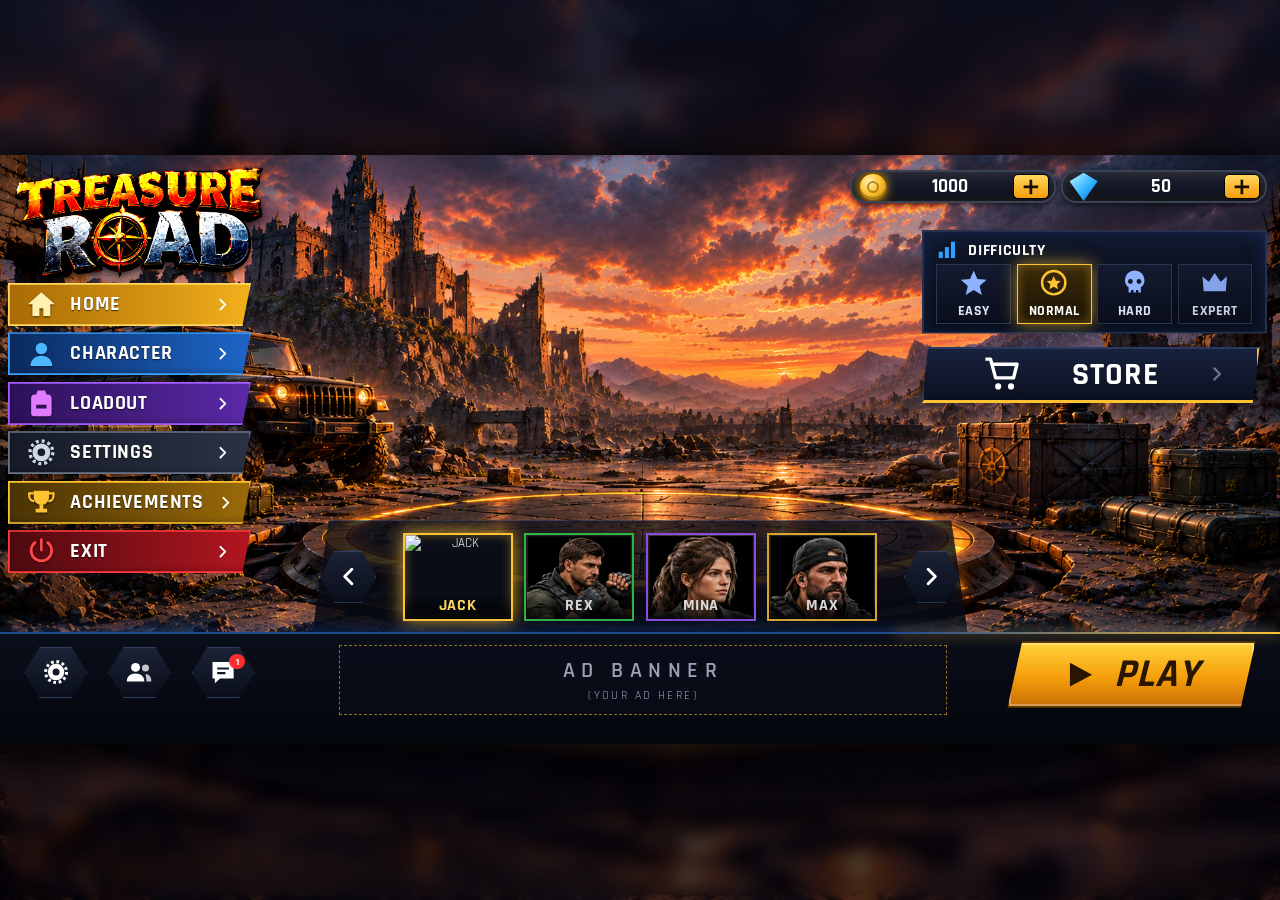
==== home.html @ ac4079d6 "first commit" ====
<!DOCTYPE html>
<html lang="en">
<head>
<meta charset="utf-8">
<meta name="viewport" content="width=device-width,initial-scale=1,maximum-scale=1,user-scalable=no,viewport-fit=cover">
<title>Treasure Road</title>
<link rel="stylesheet" href="https://fonts.googleapis.com/css2?family=Lalezar&family=Tajawal:wght@400;500;700;800&family=Rajdhani:wght@600;700&display=swap">
<link rel="stylesheet" href="home.css">
</head>
<body>
<svg width="0" height="0" style="position:absolute" aria-hidden="true">
  <defs>
    <symbol id="i-home" viewBox="0 0 24 24"><path d="M12 2.5 1.5 12H5v9h5.5v-6h3v6H19v-9h3.5z"/></symbol>
    <symbol id="i-person" viewBox="0 0 24 24"><circle cx="12" cy="7.5" r="4.5"/><path d="M3.5 21c0-5 3.8-8 8.5-8s8.5 3 8.5 8z"/></symbol>
    <symbol id="i-pack" viewBox="0 0 24 24"><path d="M9 2h6l1 3h1a3 3 0 0 1 3 3v12a2 2 0 0 1-2 2H6a2 2 0 0 1-2-2V8a3 3 0 0 1 3-3h1zM8 13h8v3H8z" fill-rule="evenodd"/></symbol>
    <symbol id="i-gear" viewBox="0 0 24 24"><circle cx="12" cy="12" r="8.9" fill="none" stroke="currentColor" stroke-width="2.6" stroke-dasharray="2.33 2.33"/><path fill-rule="evenodd" d="M12 5a7 7 0 1 0 0 14 7 7 0 0 0 0-14zm0 4a3 3 0 1 1 0 6 3 3 0 0 1 0-6z"/></symbol>
    <symbol id="i-trophy" viewBox="0 0 24 24"><path d="M6 3h12v5a6 6 0 0 1-12 0zM10.5 14h3v3h3v3h-9v-3h3z"/><path d="M6 5H2.5v2a4 4 0 0 0 4 4M18 5h3.5v2a4 4 0 0 1-4 4" fill="none" stroke="currentColor" stroke-width="1.8"/></symbol>
    <symbol id="i-power" viewBox="0 0 24 24"><path d="M11 2h2v10h-2z"/><path d="M7 5.2a8 8 0 1 0 10 0" fill="none" stroke="currentColor" stroke-width="2.2" stroke-linecap="round"/></symbol>
    <symbol id="i-cart" viewBox="0 0 24 24"><path d="M2 3h3l3 11h10.5l2-8H6.5" fill="none" stroke="currentColor" stroke-width="2" stroke-linejoin="round"/><circle cx="9.5" cy="19" r="1.8"/><circle cx="17" cy="19" r="1.8"/></symbol>
    <symbol id="i-star" viewBox="0 0 24 24"><path d="m12 2 3 6.9 7.5.7-5.7 5 1.8 7.4L12 18l-6.6 4 1.8-7.4-5.7-5 7.5-.7z"/></symbol>
    <symbol id="i-medal" viewBox="0 0 24 24"><circle cx="12" cy="12" r="9.5" fill="none" stroke="currentColor" stroke-width="2"/><path d="m12 6.5 1.7 3.8 4.1.4-3.1 2.7.9 4-3.6-2.1-3.6 2.1.9-4-3.1-2.7 4.1-.4z"/></symbol>
    <symbol id="i-skull" viewBox="0 0 24 24"><path fill-rule="evenodd" d="M12 2a8 8 0 0 0-8 8c0 3 1.5 4.7 3 5.7V20h2v-2h2v2h2v-2h2v2h2v-4.3c1.5-1 3-2.7 3-5.7a8 8 0 0 0-8-8zM8.5 9a2 2 0 1 0 0 4 2 2 0 0 0 0-4zm7 0a2 2 0 1 0 0 4 2 2 0 0 0 0-4z"/></symbol>
    <symbol id="i-crown" viewBox="0 0 24 24"><path d="m3 19-1-12 5.2 4.2L12 4l4.8 7.2L22 7l-1 12z"/></symbol>
    <symbol id="i-mail" viewBox="0 0 24 24"><rect x="2.5" y="5" width="19" height="14" rx="1.5" fill="none" stroke="currentColor" stroke-width="2"/><path d="m3 6.5 9 6.5 9-6.5" fill="none" stroke="currentColor" stroke-width="2"/></symbol>
    <symbol id="i-users" viewBox="0 0 24 24"><circle cx="9" cy="8" r="3.8"/><path d="M1.5 20c0-4.4 3.2-6.8 7.5-6.8s7.5 2.4 7.5 6.8z"/><circle cx="17.5" cy="8.5" r="3" opacity=".75"/><path d="M17.5 13.6c3 .2 5 2.2 5 6.4h-4.2c0-2.6-.6-4.6-.8-6.4z" opacity=".75"/></symbol>
    <symbol id="i-chat" viewBox="0 0 24 24"><path fill-rule="evenodd" d="M3 3.5h18v14H9.5L5 21.5v-4H3zM7 8v1.8h10V8zm0 4v1.8h7V12z"/></symbol>
    <symbol id="i-bars" viewBox="0 0 24 24"><rect x="3" y="14" width="4.5" height="7"/><rect x="9.8" y="9" width="4.5" height="12"/><rect x="16.5" y="3" width="4.5" height="18"/></symbol>
    <symbol id="i-plus" viewBox="0 0 24 24"><path d="M10.5 4h3v6.5H20v3h-6.5V20h-3v-6.5H4v-3h6.5z"/></symbol>
    <symbol id="i-play" viewBox="0 0 24 24"><path d="M5 3.5 21 12 5 20.5z"/></symbol>
    <symbol id="i-chev" viewBox="0 0 24 24"><path d="m8.5 4.5 7.5 7.5-7.5 7.5" fill="none" stroke="currentColor" stroke-width="3" stroke-linecap="round" stroke-linejoin="round"/></symbol>
  </defs>
</svg>

<div id="home">
  <div id="stage">
    <div class="bgimg"></div>
    <div class="vig"></div>

    <!-- الشعار -->
    <img class="logo" src="images/logo.png" alt="Treasure Road" draggable="false">

    <!-- القائمة اليسرى -->
    <nav class="menu" id="menu">
      <button class="mi gold on" type="button" data-act="home"><svg class="i"><use href="#i-home"/></svg><span>HOME</span><svg class="ch"><use href="#i-chev"/></svg></button>
      <button class="mi blue" type="button" data-act="character"><svg class="i"><use href="#i-person"/></svg><span>CHARACTER</span><svg class="ch"><use href="#i-chev"/></svg></button>
      <button class="mi purple" type="button" data-act="loadout"><svg class="i"><use href="#i-pack"/></svg><span>LOADOUT</span><svg class="ch"><use href="#i-chev"/></svg></button>
      <button class="mi gray" type="button" data-act="settings"><svg class="i"><use href="#i-gear"/></svg><span>SETTINGS</span><svg class="ch"><use href="#i-chev"/></svg></button>
      <button class="mi gold2" type="button" data-act="achievements"><svg class="i"><use href="#i-trophy"/></svg><span>ACHIEVEMENTS</span><svg class="ch"><use href="#i-chev"/></svg></button>
      <button class="mi red" type="button" data-act="exit"><svg class="i"><use href="#i-power"/></svg><span>EXIT</span><svg class="ch"><use href="#i-chev"/></svg></button>
    </nav>

    <!-- العملات + الأيقونات العلوية -->
    <div class="pill coins" id="coinPill"><i class="coin"></i><b id="coinN">1000</b><button class="addb" id="coinBtn" type="button" aria-label="Store"><svg><use href="#i-plus"/></svg></button></div>
    <div class="pill gems"><i class="gem"></i><b id="gemN">50</b><button class="addb" id="gemBtn" type="button" aria-label="Gems"><svg><use href="#i-plus"/></svg></button></div>
    <!-- البطل -->
    <section class="hero" id="heroBox"><img id="hImg" class="himg" alt="" draggable="false"></section>

    <!-- الصعوبة + اللعب + المتجر -->
    <section class="diff">
      <div class="dh"><svg><use href="#i-bars"/></svg><span>DIFFICULTY</span></div>
      <div class="diffs" id="diffs">
        <button class="chip" type="button" data-d="0"><svg><use href="#i-star"/></svg><span>EASY</span></button>
        <button class="chip on" type="button" data-d="1"><svg><use href="#i-medal"/></svg><span>NORMAL</span></button>
        <button class="chip" type="button" data-d="2"><svg><use href="#i-skull"/></svg><span>HARD</span></button>
        <button class="chip locked" type="button" data-d="3"><svg><use href="#i-crown"/></svg><span>EXPERT</span></button>
      </div>
    </section>

    <button class="shop" id="shopBtn" type="button"><svg><use href="#i-cart"/></svg><span>STORE</span><svg class="ch"><use href="#i-chev"/></svg></button>

    <!-- اختيار الشخصية -->
    <div class="rosterwrap">
      <button class="arr" id="prevH" type="button" aria-label="Previous"><svg style="transform:scaleX(-1)"><use href="#i-chev"/></svg></button>
      <footer class="roster" id="cards">
        <button class="card sel" type="button" data-side="0"><img src="images/face-player1h.png" alt="JACK"><div class="nm">JACK</div></button>
        <button class="card" type="button" data-side="1"><img src="images/face-player2h.png" alt="REX"><div class="nm">REX</div></button>
        <button class="card" type="button" data-side="2"><img src="images/face-player3h.png" alt="MINA"><div class="nm">MINA</div></button>
        <button class="card" type="button" data-side="3"><img src="images/face-player4h.png" alt="MAX"><div class="nm">MAX</div></button>
      </footer>
      <button class="arr" id="nextH" type="button" aria-label="Next"><svg><use href="#i-chev"/></svg></button>
    </div>

    <!-- الشريط السفلي -->
    <div class="bottombar"></div>
    <div class="hexes">
      <button class="hex" type="button" data-act="settings"><svg><use href="#i-gear"/></svg></button>
      <button class="hex" type="button" data-act="friends"><svg><use href="#i-users"/></svg></button>
      <button class="hex" type="button" data-act="chat"><svg><use href="#i-chat"/></svg><em>1</em></button>
    </div>
    <div class="ad" id="adBanner"><b>AD BANNER</b><small>(YOUR AD HERE)</small></div>
    <button class="play2" id="startBtn2" type="button"><svg><use href="#i-play"/></svg><span>PLAY</span></button>
  </div>
</div>

<!-- نافذة العتاد -->
<div id="loadoutModal" class="modal" hidden>
  <div class="sheet small">
    <div class="sh-head"><h2>LOADOUT</h2><button class="x" id="loClose" type="button">&times;</button></div>
    <div class="loadout" id="loadout"></div>
  </div>
</div>

<div id="store" hidden>
  <div class="sheet">
    <div class="sh-head">
      <h2>STORE</h2>
      <div class="sh-coins"><i class="coin"></i><b id="stCoins">1000</b></div>
      <button class="x" id="stClose" type="button">&times;</button>
    </div>
    <div class="items" id="items"></div>
    <div class="sh-foot">Earn coins in battle: +8 per kill, +250 for winning. Selling refunds the full price.</div>
  </div>
</div>
<div class="toast" id="toast"></div>
<script src="Home.js"></script>
</body>
</html>
---- home.css ----
:root{--ink:#0c0716;--gold:#ffc233;--teal:#33d6c0;--coral:#ff6f4e;--paper:#f7ecd6;--muted:#b8a8cc;--c:#33d6c0;--fd:'Lalezar',system-ui,sans-serif;--fb:'Tajawal',system-ui,sans-serif;--fu:'Rajdhani','Tajawal',system-ui,sans-serif}
*{box-sizing:border-box}
html,body{height:100%;margin:0;overflow:hidden;background:#05030c;color:#fff;font-family:var(--fu);-webkit-user-select:none;user-select:none;-webkit-tap-highlight-color:transparent}
button{font-family:inherit;cursor:pointer;border:0;padding:0;color:inherit;background:none}
svg{fill:currentColor}

/* ---------- المسرح بنسبة الصورة 1848x851 ---------- */
#home{position:fixed;inset:0;display:grid;place-items:center;background:#05030c url(images/background-home.png) center/cover;overflow:hidden}
#home::before{content:"";position:absolute;inset:0;background:rgba(3,2,10,.72);backdrop-filter:blur(8px)}
#stage{--w:min(100vw,calc(100dvh*2.1716));position:relative;width:var(--w);height:calc(var(--w)/2.1716);container-type:size;overflow:hidden;font-size:1.05cqw;box-shadow:0 0 40px #000}
#stage>*{position:absolute}
.bgimg{left:0;top:-9cqh;width:100%;height:109cqh;background:url(images/background-home.png) top center/100% auto no-repeat}
.vig{inset:0;background:radial-gradient(ellipse at 50% 45%,transparent 55%,rgba(0,0,0,.55))}
.logo{left:.8cqw;top:.4cqh;width:20.5cqw;filter:drop-shadow(0 .4cqh .6cqh rgba(0,0,0,.7))}

/* ---------- القائمة ---------- */
.menu{left:.6cqw;top:21.7cqh;width:19cqw;display:flex;flex-direction:column;gap:1.1cqh}
.mi{--b:#3aa0ff;--g1:#0b2d63;--g2:#1c63c4;position:relative;display:flex;align-items:center;gap:1.1cqw;height:7.3cqh;padding:0 1.6cqw 0 1.4cqw;background:linear-gradient(90deg,var(--g1),var(--g2));clip-path:polygon(0 0,100% 0,96.5% 100%,0 100%);color:#fff;font-weight:700;font-size:1.55cqw;letter-spacing:.03em;text-align:left;transition:filter .15s,transform .15s;box-shadow:inset 0 0 0 .14cqw var(--b),inset 0 -.5cqh 1cqh rgba(0,0,0,.25)}
.mi svg.i{width:2.4cqw;height:2.4cqw;flex:none;filter:drop-shadow(0 .2cqh .2cqh #0008)}
.mi span{flex:1;text-shadow:0 .2cqh .2cqh #000a}
.mi .ch{width:1.2cqw;height:1.2cqw;flex:none;color:#fff;stroke:#fff}
.mi:hover{filter:brightness(1.25);transform:translateX(.4cqw)}
.mi.gold{--b:#ffc233;--g1:#a86a05;--g2:#f2b01b;color:#fff}
.mi.gold.on{box-shadow:inset 0 0 0 .14cqw #ffd75e,0 0 1.5cqw rgba(255,194,51,.55)}
.mi.gold svg.i{color:#ffefb0}
.mi.blue{--b:#3aa0ff;--g1:#0b2a5e;--g2:#1d66c8}.mi.blue svg.i{color:#4cb6ff}
.mi.purple{--b:#a45bff;--g1:#2c1058;--g2:#5b2aa8}.mi.purple svg.i{color:#e07bff}
.mi.gray{--b:#6a7488;--g1:#161b27;--g2:#2a3244}.mi.gray svg.i{color:#cfd6e4}
.mi.gold2{--b:#ffc233;--g1:#4a3305;--g2:#9a6a08}.mi.gold2 svg.i{color:#ffc233}
.mi.red{--b:#ff3b3b;--g1:#4d0a10;--g2:#b3161f}.mi.red svg.i{color:#ff4a4a}

/* ---------- الشريط العلوي الأيمن ---------- */
.pill{top:2.6cqh;height:5.6cqh;display:flex;align-items:center;gap:.4cqw;padding:0 .4cqw 0 .5cqw;overflow:hidden;background:linear-gradient(#1d2235,#0b0e18);border:.16cqw solid #3a4256;border-radius:1.2cqw;box-shadow:inset 0 0 1cqw rgba(255,194,51,.12),0 .4cqh .8cqh #0008}
.coins{left:66.4cqw;width:16.1cqw}.gems{left:82.9cqw;width:16.1cqw}   /* تملآن مكان الأيقونات المحذوفة حتى حافة لوحة الصعوبة */
.pill b{flex:1;min-width:0;text-align:center;font-size:1.5cqw;font-weight:700;color:#fff}
.pill .coin{width:2.3cqw;height:2.3cqw;flex:none}
.gem{flex:none;width:2.2cqw;height:2.2cqw;background:linear-gradient(135deg,#bff6ff,#2fb4ff 55%,#0d5fd0);clip-path:polygon(50% 0,100% 30%,50% 100%,0 30%);filter:drop-shadow(0 0 .5cqw #38b6ff)}
.addb{flex:none;width:2.8cqw;height:4.2cqh;display:grid;place-items:center;background:linear-gradient(#ffd75e,#f59e0b);color:#1a0d00;border:.12cqw solid #000;border-radius:.4cqw}
.addb svg{width:1.7cqw;height:1.7cqw}
.addb:active{transform:scale(.94)}
.topicons{left:89.5cqw;top:2.6cqh;width:9.8cqw;height:5.6cqh;display:flex;gap:.7cqw;align-items:center;justify-content:space-between;padding:0 .8cqw;background:linear-gradient(#1d2235,#0b0e18);border:.16cqw solid #3a4256;border-radius:1.2cqw}
.ti{position:relative;width:2.4cqw;height:2.4cqw;color:#e8edf8}
.ti svg{width:100%;height:100%}
.ti em,.hex em{position:absolute;top:-.8cqh;right:-.6cqw;min-width:1.2cqw;height:1.2cqw;display:grid;place-items:center;background:#ff2d2d;border-radius:50%;font:700 .8cqw/1 var(--fu);color:#fff;font-style:normal}

/* ---------- البطل ---------- */
.hero{left:33cqw;width:36cqw;top:3cqh;height:58cqh;display:flex;align-items:flex-end;justify-content:center;pointer-events:none}
.himg{height:100%;max-width:100%;object-fit:contain;object-position:bottom;filter:drop-shadow(0 1.5cqh 1.2cqh rgba(0,0,0,.6))}
.himg.swap{animation:swap .45s both}
@keyframes swap{0%{opacity:0;transform:translateX(-4cqw) scale(.92);filter:brightness(3)}100%{opacity:1}}

/* ---------- الصعوبة ---------- */
.diff{left:72cqw;top:12.7cqh;width:27cqw;height:17.6cqh;background:linear-gradient(#10172a,#080b14);border:.16cqw solid #26304a;clip-path:polygon(0 0,100% 0,100% 100%,0 100%);padding:.8cqh 1cqw;box-shadow:inset 0 0 1.4cqw rgba(30,90,200,.25)}
.dh{display:flex;align-items:center;gap:.8cqw;height:4.6cqh;font-weight:700;font-size:1.25cqw;letter-spacing:.04em;color:#fff}
.dh svg{width:1.7cqw;height:1.7cqw;color:#2fa0ff}
.diffs{display:flex;gap:.45cqw;height:10.2cqh}
.chip{flex:1;display:flex;flex-direction:column;align-items:center;justify-content:center;gap:.8cqh;background:linear-gradient(#141b30,#0a0e1b);border:.14cqw solid #2a3550;color:#dbe3f5;font-weight:700;font-size:1.1cqw;letter-spacing:.03em;transition:.15s}
.chip svg{width:2.3cqw;height:2.3cqw;color:#8fb2ff}
.chip:hover{filter:brightness(1.3)}
.chip.on{border-color:#ffc233;background:linear-gradient(#3a2a08,#1b1304);box-shadow:0 0 1.2cqw rgba(255,194,51,.65),inset 0 0 .8cqw rgba(255,194,51,.35);color:#fff}
.chip.on svg{color:#ffc233}
.chip.locked{opacity:.9}

/* ---------- PLAY / STORE ---------- */
.play{left:70.9cqw;top:32.3cqh;width:27.6cqw;height:15.9cqh;display:flex;align-items:center;justify-content:center;gap:1.8cqw;background:linear-gradient(#ffd23a,#fbb116 55%,#e58a0a);color:#0b0600;border:.2cqw solid #5a3b00;clip-path:polygon(2.5% 0,100% 0,97.5% 100%,0 100%);box-shadow:inset 0 0 0 .2cqw rgba(255,255,255,.35),0 0 2.4cqw rgba(255,170,30,.6);overflow:hidden;animation:glow 1.9s ease-in-out infinite}
.play svg{width:4.6cqw;height:4.6cqw;color:#0b0600}
.play span{font-family:var(--fd);font-size:6.4cqw;line-height:1;font-style:italic;letter-spacing:.02em;transform:skewX(-8deg);padding-top:.5cqh}
.play::after{content:"";position:absolute;top:0;bottom:0;width:35%;left:-60%;background:linear-gradient(100deg,transparent,rgba(255,255,255,.55),transparent);animation:shine 3s infinite}
@keyframes shine{to{left:130%}}
@keyframes glow{50%{filter:brightness(1.12)}}
.play:active,.play2:active{transform:translate(.2cqw,.3cqh)}
.shop{left:72cqw;top:32.5cqh;width:26.4cqw;height:9.6cqh;display:flex;align-items:center;gap:2.6cqw;padding:0 2.4cqw 0 4.6cqw;background:linear-gradient(#18223d,#0b1020);border:.18cqw solid #2c3a62;border-right:.3cqw solid #ffc233;border-bottom:.3cqw solid #ffc233;clip-path:polygon(2% 0,100% 0,98% 100%,0 100%);color:#fff;transition:.15s}
.shop svg:first-child{width:3.2cqw;height:3.2cqw}
.shop span{flex:1;font-size:2.5cqw;font-weight:700;letter-spacing:.03em;text-align:center}
.shop .ch{width:1.4cqw;height:1.4cqw;stroke:#6b7690;color:#6b7690}
.shop:hover{filter:brightness(1.3)}

/* ---------- اختيار الشخصية ---------- */
.rosterwrap{left:24.4cqw;top:62cqh;width:51.2cqw;height:19cqh;display:flex;align-items:center;gap:.8cqw;padding:0 .4cqw;background:linear-gradient(rgba(10,14,26,.78),rgba(6,8,16,.9));clip-path:polygon(2.5% 0,97.5% 0,100% 100%,0 100%);border-top:.14cqw solid rgba(60,110,200,.55)}
.arr{flex:none;width:4.4cqw;height:8.8cqh;margin:0 .2cqw;display:grid;place-items:center;background:linear-gradient(#1a2236,#0a0e1a);border:.14cqw solid #2f3e60;clip-path:polygon(25% 0,75% 0,100% 50%,75% 100%,25% 100%,0 50%);color:#fff}
.arr svg{width:1.8cqw;height:1.8cqw}
.arr:hover{filter:brightness(1.4)}
.roster{flex:1;display:flex;justify-content:center;gap:.9cqw}
.card{--c:#3aa0ff;position:relative;width:8.6cqw;height:14.8cqh;overflow:hidden;background:#0a0d18;border:.2cqw solid var(--c);color:#fff;transition:transform .15s,box-shadow .15s,filter .15s;filter:brightness(.85)}
.card[data-side="0"]{--c:#3aa0ff}.card[data-side="1"]{--c:#38d24a}.card[data-side="2"]{--c:#a45bff}.card[data-side="3"]{--c:#ffc233}
.card img{display:block;width:100%;height:100%;object-fit:cover;object-position:center top}
.card .nm{position:absolute;left:0;right:0;bottom:0;padding:.3cqh 0 .5cqh;text-align:center;font-weight:700;font-size:1.25cqw;letter-spacing:.04em;color:#fff;background:linear-gradient(transparent,rgba(0,0,0,.92))}
.card:hover{filter:none;transform:translateY(-.5cqh)}
.card.sel{filter:none;border-color:#ffc233;box-shadow:0 0 1.4cqw rgba(255,194,51,.8),inset 0 0 .8cqw rgba(255,194,51,.4)}
.card.sel .nm{color:#ffd75e}

/* ---------- الشريط السفلي ---------- */
.bottombar{left:0;bottom:0;width:100%;height:19cqh;background:linear-gradient(#0a0e1a,#04060c);border-top:.16cqw solid #1f4a8e;box-shadow:0 -.3cqh 1.4cqw rgba(30,100,220,.35)}
.bottombar::after{content:"";position:absolute;right:0;top:-.16cqw;width:30%;height:.16cqw;background:linear-gradient(90deg,transparent,#ffc233);box-shadow:0 0 1cqw #ffc233}
.hexes{left:1.9cqw;top:83.4cqh;width:18cqw;height:8.8cqh;display:flex;justify-content:space-between}
.hex{position:relative;width:4.9cqw;height:8.8cqh;display:grid;place-items:center;background:linear-gradient(#1a2236,#0a0e1a);border:.14cqw solid #2f3e60;clip-path:polygon(25% 0,75% 0,100% 50%,75% 100%,25% 100%,0 50%);color:#fff}
.hex svg{width:2.2cqw;height:2.2cqw}
.hex em{top:1.1cqh;right:.7cqw}
.hex:hover{filter:brightness(1.4)}
.ad{left:26.5cqw;top:83.2cqh;width:47.5cqw;height:11.8cqh;display:flex;flex-direction:column;align-items:center;justify-content:center;gap:.4cqh;border:.14cqw dashed rgba(255,194,51,.55);background:rgba(10,14,26,.6);color:#9aa3b6}
.ad b{font-weight:600;font-size:1.7cqw;letter-spacing:.3em}
.ad small{font-size:.95cqw;letter-spacing:.2em}
.play2{left:78.7cqw;top:82.5cqh;width:19.4cqw;height:11.3cqh;display:flex;align-items:center;justify-content:center;gap:1.4cqw;background:linear-gradient(#ffd23a,#f59e0b 55%,#c86f06);color:#2a1500;border:.18cqw solid #5a3b00;clip-path:polygon(6% 0,100% 0,94% 100%,0 100%);box-shadow:inset 0 0 0 .15cqw rgba(255,255,255,.3)}
.play2 svg{width:2.6cqw;height:2.6cqw}
.play2 span{font-weight:700;font-size:3.1cqw;font-style:italic;letter-spacing:.03em}
.play2:hover{filter:brightness(1.1)}

/* ---------- نافذة العتاد ---------- */
.modal{position:fixed;inset:0;z-index:50;display:grid;place-items:center;background:rgba(6,3,14,.82);backdrop-filter:blur(6px);padding:12px}
.modal[hidden]{display:none}
.sheet.small{width:min(520px,100%);height:auto;max-height:80vh}
.loadout{display:flex;flex-wrap:wrap;gap:8px;padding:8px 2px;color:var(--paper)}
.lo{display:flex;align-items:center;gap:6px;background:rgba(12,7,22,.7);border:2px solid #000;outline:1px solid rgba(247,236,214,.18);padding:4px 10px;font-weight:800;font-size:15px}
.lo img{width:24px;height:24px;object-fit:contain}
.lo b{color:var(--gold)}
.lo.empty{color:var(--muted);font-weight:500}
.coin{display:inline-block;width:clamp(26px,4vh,34px);aspect-ratio:1;border-radius:50%;background:radial-gradient(circle at 35% 30%,#fff3b0,#ffc233 45%,#b07d0c);border:2px solid #7a5200;box-shadow:inset 0 -3px 0 rgba(0,0,0,.25),0 0 10px rgba(255,194,51,.6);position:relative}
.coin::after{content:"";position:absolute;inset:26%;border-radius:50%;border:2px solid rgba(122,82,0,.6)}
.pill.bump{animation:bump .4s}
@keyframes bump{40%{transform:scale(1.15)}}

/* ---------- المتجر ---------- */
#store{position:fixed;inset:0;z-index:50;display:grid;place-items:center;background:rgba(6,3,14,.82);backdrop-filter:blur(6px);padding:12px}
#store[hidden]{display:none}
.sheet{width:min(860px,100%);height:94vh;height:min(94dvh,620px);display:flex;flex-direction:column;gap:8px;background:linear-gradient(160deg,#2a1850,#150f24 60%);border:3px solid #000;outline:2px solid var(--gold);box-shadow:0 0 60px rgba(255,150,40,.35);padding:clamp(8px,1.8vh,16px);animation:pop .3s both}
@keyframes pop{from{transform:scale(.92);opacity:0}}
.sh-head{display:flex;align-items:center;gap:14px;flex:none}
.sh-head h2{margin:0;font-family:var(--fd);font-weight:400;font-size:clamp(24px,5vh,44px);line-height:1;color:var(--gold);letter-spacing:.14em;text-shadow:0 3px 0 #000;flex:1}
.sh-coins{display:flex;align-items:center;gap:8px;font-family:var(--fd);font-size:clamp(20px,4vh,28px);color:var(--gold)}
.sh-coins b{font-weight:400}
.x{background:#000;color:var(--paper);border:2px solid var(--coral);width:36px;height:36px;font-size:26px;line-height:1;flex:none}
/* كل العناصر ظاهرة بدون سكرول: شبكة بصفوف متساوية تملأ المساحة */
.items{flex:1;min-height:0;display:grid;grid-template-columns:repeat(4,1fr);grid-auto-rows:minmax(0,1fr);gap:clamp(6px,1.4vh,12px);overflow:hidden;padding:2px}
.item{display:flex;flex-direction:column;gap:clamp(2px,.7vh,6px);align-items:center;text-align:center;min-height:0;overflow:hidden;background:linear-gradient(#33274f,#1b1330);border:3px solid #000;outline:1px solid rgba(247,236,214,.2);padding:clamp(4px,1vh,10px) 6px;transition:transform .15s,box-shadow .15s;position:relative}
.item:hover{box-shadow:0 0 22px rgba(255,194,51,.4)}
.item .ic{flex:1 1 0;min-height:0;width:100%;display:grid;place-items:center;background:radial-gradient(circle,rgba(255,194,51,.28),transparent 70%)}
.item .ic img{max-width:56%;max-height:82%;object-fit:contain;filter:drop-shadow(0 4px 4px #000)}
.item h3{flex:none;margin:0;font-family:var(--fd);font-weight:400;font-size:clamp(15px,2.8vh,22px);line-height:1.05;letter-spacing:.06em;color:var(--paper)}
.item p{flex:none;margin:0;font-size:clamp(10px,1.7vh,12.5px);color:var(--muted);line-height:1.25;display:-webkit-box;-webkit-line-clamp:2;-webkit-box-orient:vertical;overflow:hidden}
.own{position:absolute;top:4px;right:4px;z-index:1;background:var(--teal);color:var(--ink);font-weight:800;font-size:10px;padding:0 6px}
.btnrow{flex:none;display:flex;gap:6px;width:100%}
.buy,.sell{flex:1;min-width:0;display:flex;align-items:center;justify-content:center;gap:4px;color:#2a0d00;border:3px solid #000;font-family:var(--fd);font-size:clamp(14px,2.7vh,20px);line-height:1.1;padding:clamp(2px,.6vh,4px) 2px;box-shadow:3px 3px 0 #000;white-space:nowrap}
.buy{background:linear-gradient(#ffd75e,#ff9a1f)}
.sell{background:linear-gradient(#7af0de,#1fa592);font-size:clamp(12px,2.3vh,17px)}
.buy .coin,.sell .coin{width:clamp(14px,2.6vh,20px)}
.buy:active,.sell:active{transform:translate(2px,2px);box-shadow:1px 1px 0 #000}
.buy:disabled,.sell:disabled{filter:grayscale(1) brightness(.6);cursor:not-allowed}
.sh-foot{flex:none;font-size:11px;color:var(--muted);text-align:center}
@media (max-height:520px){.item p{display:none}.sh-foot{display:none}}
@media (max-width:520px){.items{grid-template-columns:repeat(2,1fr)}}
.toast{position:fixed;left:50%;top:14%;transform:translate(-50%,-10px);background:#000e;border:2px solid var(--coral);color:var(--paper);font-weight:800;padding:6px 18px;opacity:0;pointer-events:none;transition:.25s;z-index:80}
.toast.on{opacity:1;transform:translate(-50%,0)}
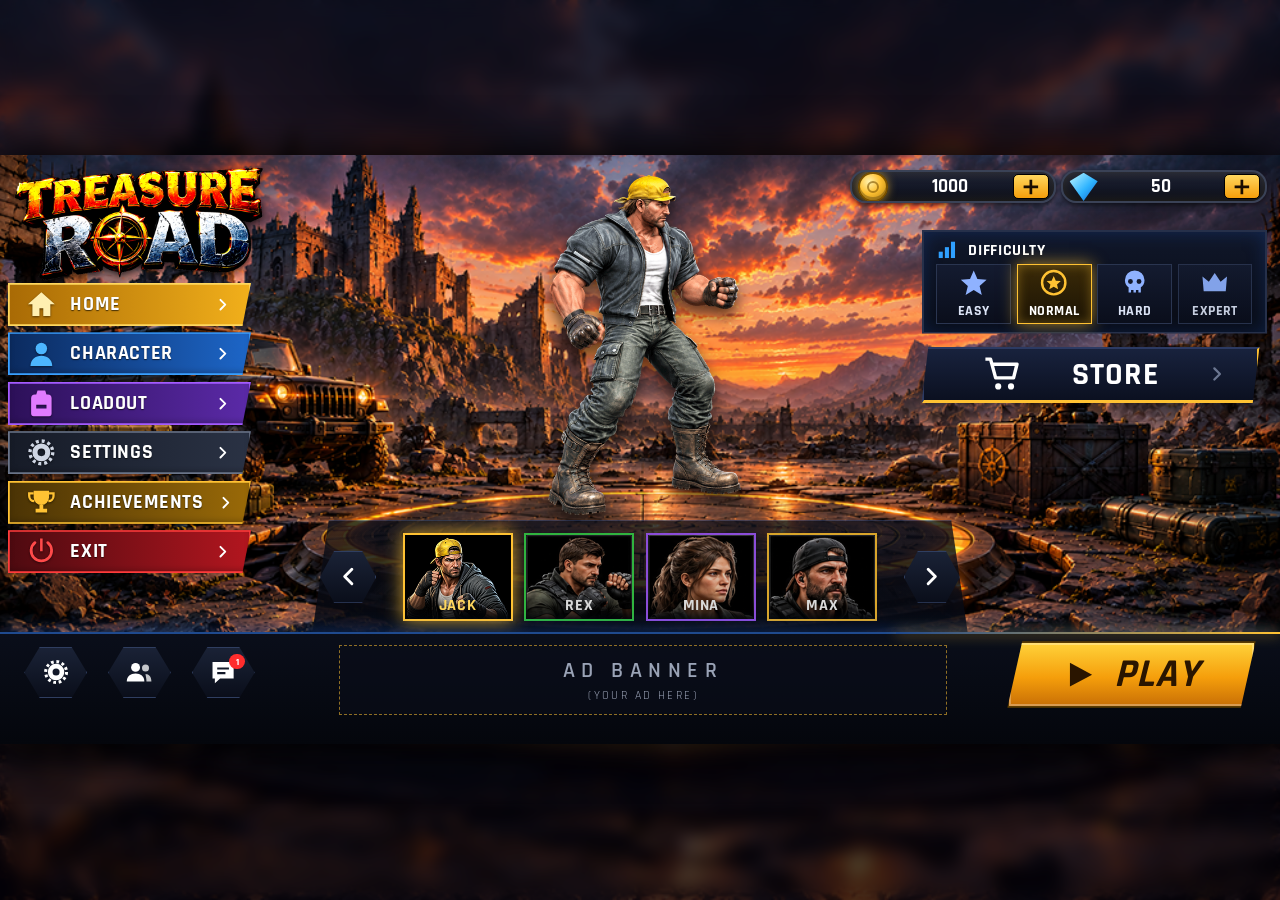
==== commit 74f88c0b: "fix images" ====
--- a/home.html
+++ b/home.html
@@ -37,7 +37,7 @@
     <div class="vig"></div>
 
     <!-- الشعار -->
-    <img class="logo" src="images/logo.png" alt="Treasure Road" draggable="false">
+    <img class="logo" src="images/ui/logo.png" alt="Treasure Road" draggable="false">
 
     <!-- القائمة اليسرى -->
     <nav class="menu" id="menu">
@@ -72,10 +72,10 @@
     <div class="rosterwrap">
       <button class="arr" id="prevH" type="button" aria-label="Previous"><svg style="transform:scaleX(-1)"><use href="#i-chev"/></svg></button>
       <footer class="roster" id="cards">
-        <button class="card sel" type="button" data-side="0"><img src="images/face-player1h.png" alt="JACK"><div class="nm">JACK</div></button>
-        <button class="card" type="button" data-side="1"><img src="images/face-player2h.png" alt="REX"><div class="nm">REX</div></button>
-        <button class="card" type="button" data-side="2"><img src="images/face-player3h.png" alt="MINA"><div class="nm">MINA</div></button>
-        <button class="card" type="button" data-side="3"><img src="images/face-player4h.png" alt="MAX"><div class="nm">MAX</div></button>
+        <button class="card sel" type="button" data-side="0"><img src="images/heroes/player1h/face-player1h.png" alt="JACK"><div class="nm">JACK</div></button>
+        <button class="card" type="button" data-side="1"><img src="images/heroes/player2h/face-player2h.png" alt="REX"><div class="nm">REX</div></button>
+        <button class="card" type="button" data-side="2"><img src="images/heroes/player3h/face-player3h.png" alt="MINA"><div class="nm">MINA</div></button>
+        <button class="card" type="button" data-side="3"><img src="images/heroes/player4h/face-player4h.png" alt="MAX"><div class="nm">MAX</div></button>
       </footer>
       <button class="arr" id="nextH" type="button" aria-label="Next"><svg><use href="#i-chev"/></svg></button>
     </div>
@@ -112,6 +112,7 @@
   </div>
 </div>
 <div class="toast" id="toast"></div>
+<script src="js/sprites-home.js"></script>
 <script src="Home.js"></script>
 </body>
 </html>
--- a/home.css
+++ b/home.css
@@ -6,11 +6,11 @@
 svg{fill:currentColor}
 
 /* ---------- المسرح بنسبة الصورة 1848x851 ---------- */
-#home{position:fixed;inset:0;display:grid;place-items:center;background:#05030c url(images/background-home.png) center/cover;overflow:hidden}
+#home{position:fixed;inset:0;display:grid;place-items:center;background:#05030c url(images/backgrounds/background-home.png) center/cover;overflow:hidden}
 #home::before{content:"";position:absolute;inset:0;background:rgba(3,2,10,.72);backdrop-filter:blur(8px)}
 #stage{--w:min(100vw,calc(100dvh*2.1716));position:relative;width:var(--w);height:calc(var(--w)/2.1716);container-type:size;overflow:hidden;font-size:1.05cqw;box-shadow:0 0 40px #000}
 #stage>*{position:absolute}
-.bgimg{left:0;top:-9cqh;width:100%;height:109cqh;background:url(images/background-home.png) top center/100% auto no-repeat}
+.bgimg{left:0;top:-9cqh;width:100%;height:109cqh;background:url(images/backgrounds/background-home.png) top center/100% auto no-repeat}
 .vig{inset:0;background:radial-gradient(ellipse at 50% 45%,transparent 55%,rgba(0,0,0,.55))}
 .logo{left:.8cqw;top:.4cqh;width:20.5cqw;filter:drop-shadow(0 .4cqh .6cqh rgba(0,0,0,.7))}
 
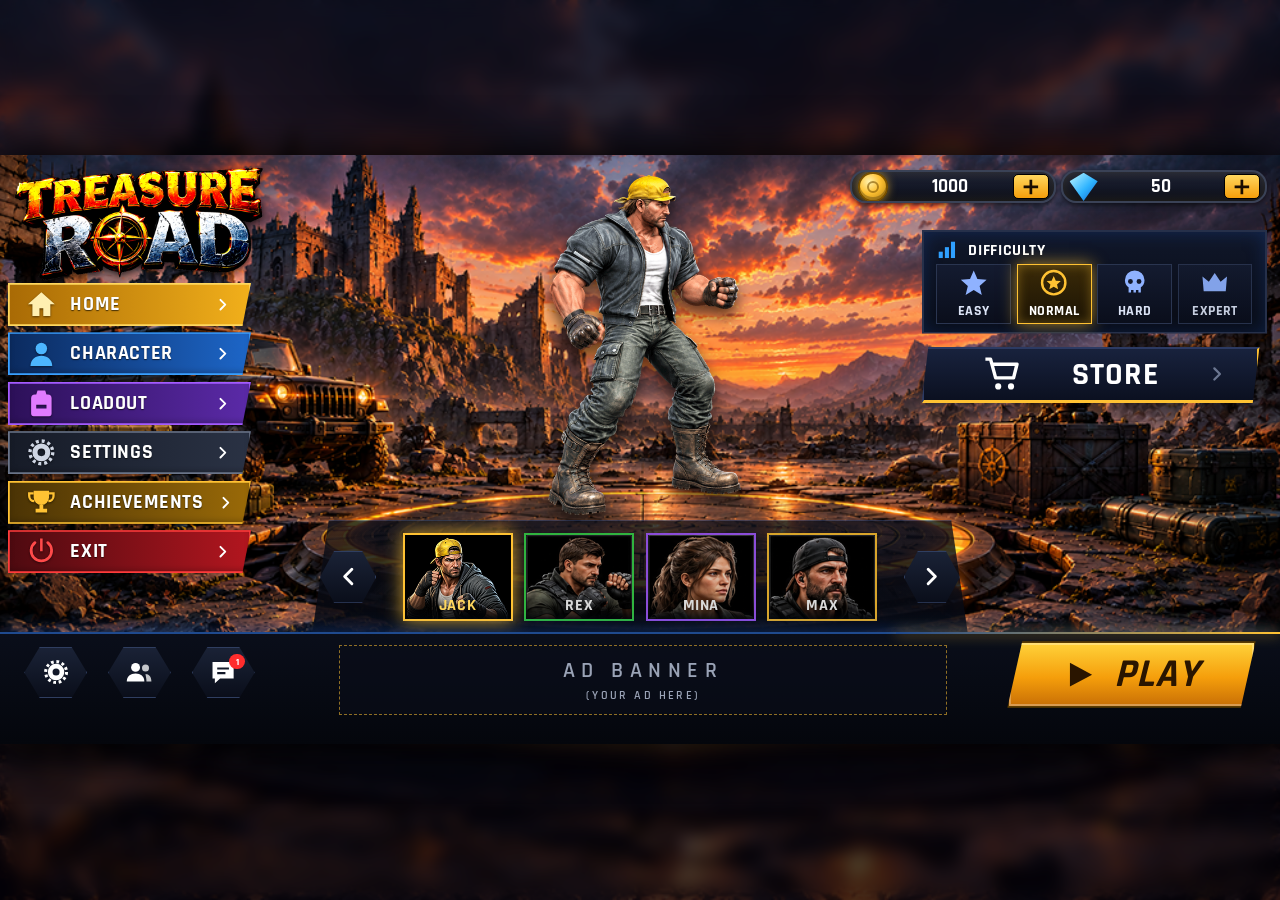
==== commit 7a45aa64: "fix Web Audio" ====
--- a/home.html
+++ b/home.html
@@ -4,7 +4,7 @@
 <meta charset="utf-8">
 <meta name="viewport" content="width=device-width,initial-scale=1,maximum-scale=1,user-scalable=no,viewport-fit=cover">
 <title>Treasure Road</title>
-<link rel="stylesheet" href="https://fonts.googleapis.com/css2?family=Lalezar&family=Tajawal:wght@400;500;700;800&family=Rajdhani:wght@600;700&display=swap">
+<link rel="stylesheet" href="fonts/fonts.css">
 <link rel="stylesheet" href="home.css">
 </head>
 <body>
--- a/fonts/fonts.css
+++ b/fonts/fonts.css
@@ -0,0 +1,121 @@
+/* الخطوط محلية داخل اللعبة: تعمل بدون إنترنت */
+@font-face {
+  font-family: 'Lalezar';
+  font-style: normal;
+  font-display: swap;
+  font-weight: 400;
+  src: url(./lalezar-arabic-400-normal.woff2) format('woff2');
+  unicode-range: U+0600-06FF,U+0750-077F,U+0870-088E,U+0890-0891,U+0897-08E1,U+08E3-08FF,U+200C-200E,U+2010-2011,U+204F,U+2E41,U+FB50-FDFF,U+FE70-FE74,U+FE76-FEFC,U+102E0-102FB,U+10E60-10E7E,U+10EC2-10EC4,U+10EFC-10EFF,U+1EE00-1EE03,U+1EE05-1EE1F,U+1EE21-1EE22,U+1EE24,U+1EE27,U+1EE29-1EE32,U+1EE34-1EE37,U+1EE39,U+1EE3B,U+1EE42,U+1EE47,U+1EE49,U+1EE4B,U+1EE4D-1EE4F,U+1EE51-1EE52,U+1EE54,U+1EE57,U+1EE59,U+1EE5B,U+1EE5D,U+1EE5F,U+1EE61-1EE62,U+1EE64,U+1EE67-1EE6A,U+1EE6C-1EE72,U+1EE74-1EE77,U+1EE79-1EE7C,U+1EE7E,U+1EE80-1EE89,U+1EE8B-1EE9B,U+1EEA1-1EEA3,U+1EEA5-1EEA9,U+1EEAB-1EEBB,U+1EEF0-1EEF1;
+}
+@font-face {
+  font-family: 'Lalezar';
+  font-style: normal;
+  font-display: swap;
+  font-weight: 400;
+  src: url(./lalezar-latin-ext-400-normal.woff2) format('woff2');
+  unicode-range: U+0100-02BA,U+02BD-02C5,U+02C7-02CC,U+02CE-02D7,U+02DD-02FF,U+0304,U+0308,U+0329,U+1D00-1DBF,U+1E00-1E9F,U+1EF2-1EFF,U+2020,U+20A0-20AB,U+20AD-20C0,U+2113,U+2C60-2C7F,U+A720-A7FF;
+}
+@font-face {
+  font-family: 'Lalezar';
+  font-style: normal;
+  font-display: swap;
+  font-weight: 400;
+  src: url(./lalezar-latin-400-normal.woff2) format('woff2');
+  unicode-range: U+0000-00FF,U+0131,U+0152-0153,U+02BB-02BC,U+02C6,U+02DA,U+02DC,U+0304,U+0308,U+0329,U+2000-206F,U+20AC,U+2122,U+2191,U+2193,U+2212,U+2215,U+FEFF,U+FFFD;
+}
+@font-face {
+  font-family: 'Tajawal';
+  font-style: normal;
+  font-display: swap;
+  font-weight: 400;
+  src: url(./tajawal-arabic-400-normal.woff2) format('woff2');
+  unicode-range: U+0600-06FF,U+0750-077F,U+0870-088E,U+0890-0891,U+0897-08E1,U+08E3-08FF,U+200C-200E,U+2010-2011,U+204F,U+2E41,U+FB50-FDFF,U+FE70-FE74,U+FE76-FEFC,U+102E0-102FB,U+10E60-10E7E,U+10EC2-10EC4,U+10EFC-10EFF,U+1EE00-1EE03,U+1EE05-1EE1F,U+1EE21-1EE22,U+1EE24,U+1EE27,U+1EE29-1EE32,U+1EE34-1EE37,U+1EE39,U+1EE3B,U+1EE42,U+1EE47,U+1EE49,U+1EE4B,U+1EE4D-1EE4F,U+1EE51-1EE52,U+1EE54,U+1EE57,U+1EE59,U+1EE5B,U+1EE5D,U+1EE5F,U+1EE61-1EE62,U+1EE64,U+1EE67-1EE6A,U+1EE6C-1EE72,U+1EE74-1EE77,U+1EE79-1EE7C,U+1EE7E,U+1EE80-1EE89,U+1EE8B-1EE9B,U+1EEA1-1EEA3,U+1EEA5-1EEA9,U+1EEAB-1EEBB,U+1EEF0-1EEF1;
+}
+@font-face {
+  font-family: 'Tajawal';
+  font-style: normal;
+  font-display: swap;
+  font-weight: 400;
+  src: url(./tajawal-latin-400-normal.woff2) format('woff2');
+  unicode-range: U+0000-00FF,U+0131,U+0152-0153,U+02BB-02BC,U+02C6,U+02DA,U+02DC,U+0304,U+0308,U+0329,U+2000-206F,U+20AC,U+2122,U+2191,U+2193,U+2212,U+2215,U+FEFF,U+FFFD;
+}
+@font-face {
+  font-family: 'Tajawal';
+  font-style: normal;
+  font-display: swap;
+  font-weight: 500;
+  src: url(./tajawal-arabic-500-normal.woff2) format('woff2');
+  unicode-range: U+0600-06FF,U+0750-077F,U+0870-088E,U+0890-0891,U+0897-08E1,U+08E3-08FF,U+200C-200E,U+2010-2011,U+204F,U+2E41,U+FB50-FDFF,U+FE70-FE74,U+FE76-FEFC,U+102E0-102FB,U+10E60-10E7E,U+10EC2-10EC4,U+10EFC-10EFF,U+1EE00-1EE03,U+1EE05-1EE1F,U+1EE21-1EE22,U+1EE24,U+1EE27,U+1EE29-1EE32,U+1EE34-1EE37,U+1EE39,U+1EE3B,U+1EE42,U+1EE47,U+1EE49,U+1EE4B,U+1EE4D-1EE4F,U+1EE51-1EE52,U+1EE54,U+1EE57,U+1EE59,U+1EE5B,U+1EE5D,U+1EE5F,U+1EE61-1EE62,U+1EE64,U+1EE67-1EE6A,U+1EE6C-1EE72,U+1EE74-1EE77,U+1EE79-1EE7C,U+1EE7E,U+1EE80-1EE89,U+1EE8B-1EE9B,U+1EEA1-1EEA3,U+1EEA5-1EEA9,U+1EEAB-1EEBB,U+1EEF0-1EEF1;
+}
+@font-face {
+  font-family: 'Tajawal';
+  font-style: normal;
+  font-display: swap;
+  font-weight: 500;
+  src: url(./tajawal-latin-500-normal.woff2) format('woff2');
+  unicode-range: U+0000-00FF,U+0131,U+0152-0153,U+02BB-02BC,U+02C6,U+02DA,U+02DC,U+0304,U+0308,U+0329,U+2000-206F,U+20AC,U+2122,U+2191,U+2193,U+2212,U+2215,U+FEFF,U+FFFD;
+}
+@font-face {
+  font-family: 'Tajawal';
+  font-style: normal;
+  font-display: swap;
+  font-weight: 700;
+  src: url(./tajawal-arabic-700-normal.woff2) format('woff2');
+  unicode-range: U+0600-06FF,U+0750-077F,U+0870-088E,U+0890-0891,U+0897-08E1,U+08E3-08FF,U+200C-200E,U+2010-2011,U+204F,U+2E41,U+FB50-FDFF,U+FE70-FE74,U+FE76-FEFC,U+102E0-102FB,U+10E60-10E7E,U+10EC2-10EC4,U+10EFC-10EFF,U+1EE00-1EE03,U+1EE05-1EE1F,U+1EE21-1EE22,U+1EE24,U+1EE27,U+1EE29-1EE32,U+1EE34-1EE37,U+1EE39,U+1EE3B,U+1EE42,U+1EE47,U+1EE49,U+1EE4B,U+1EE4D-1EE4F,U+1EE51-1EE52,U+1EE54,U+1EE57,U+1EE59,U+1EE5B,U+1EE5D,U+1EE5F,U+1EE61-1EE62,U+1EE64,U+1EE67-1EE6A,U+1EE6C-1EE72,U+1EE74-1EE77,U+1EE79-1EE7C,U+1EE7E,U+1EE80-1EE89,U+1EE8B-1EE9B,U+1EEA1-1EEA3,U+1EEA5-1EEA9,U+1EEAB-1EEBB,U+1EEF0-1EEF1;
+}
+@font-face {
+  font-family: 'Tajawal';
+  font-style: normal;
+  font-display: swap;
+  font-weight: 700;
+  src: url(./tajawal-latin-700-normal.woff2) format('woff2');
+  unicode-range: U+0000-00FF,U+0131,U+0152-0153,U+02BB-02BC,U+02C6,U+02DA,U+02DC,U+0304,U+0308,U+0329,U+2000-206F,U+20AC,U+2122,U+2191,U+2193,U+2212,U+2215,U+FEFF,U+FFFD;
+}
+@font-face {
+  font-family: 'Tajawal';
+  font-style: normal;
+  font-display: swap;
+  font-weight: 800;
+  src: url(./tajawal-arabic-800-normal.woff2) format('woff2');
+  unicode-range: U+0600-06FF,U+0750-077F,U+0870-088E,U+0890-0891,U+0897-08E1,U+08E3-08FF,U+200C-200E,U+2010-2011,U+204F,U+2E41,U+FB50-FDFF,U+FE70-FE74,U+FE76-FEFC,U+102E0-102FB,U+10E60-10E7E,U+10EC2-10EC4,U+10EFC-10EFF,U+1EE00-1EE03,U+1EE05-1EE1F,U+1EE21-1EE22,U+1EE24,U+1EE27,U+1EE29-1EE32,U+1EE34-1EE37,U+1EE39,U+1EE3B,U+1EE42,U+1EE47,U+1EE49,U+1EE4B,U+1EE4D-1EE4F,U+1EE51-1EE52,U+1EE54,U+1EE57,U+1EE59,U+1EE5B,U+1EE5D,U+1EE5F,U+1EE61-1EE62,U+1EE64,U+1EE67-1EE6A,U+1EE6C-1EE72,U+1EE74-1EE77,U+1EE79-1EE7C,U+1EE7E,U+1EE80-1EE89,U+1EE8B-1EE9B,U+1EEA1-1EEA3,U+1EEA5-1EEA9,U+1EEAB-1EEBB,U+1EEF0-1EEF1;
+}
+@font-face {
+  font-family: 'Tajawal';
+  font-style: normal;
+  font-display: swap;
+  font-weight: 800;
+  src: url(./tajawal-latin-800-normal.woff2) format('woff2');
+  unicode-range: U+0000-00FF,U+0131,U+0152-0153,U+02BB-02BC,U+02C6,U+02DA,U+02DC,U+0304,U+0308,U+0329,U+2000-206F,U+20AC,U+2122,U+2191,U+2193,U+2212,U+2215,U+FEFF,U+FFFD;
+}
+@font-face {
+  font-family: 'Rajdhani';
+  font-style: normal;
+  font-display: swap;
+  font-weight: 600;
+  src: url(./rajdhani-latin-ext-600-normal.woff2) format('woff2');
+  unicode-range: U+0100-02BA,U+02BD-02C5,U+02C7-02CC,U+02CE-02D7,U+02DD-02FF,U+0304,U+0308,U+0329,U+1D00-1DBF,U+1E00-1E9F,U+1EF2-1EFF,U+2020,U+20A0-20AB,U+20AD-20C0,U+2113,U+2C60-2C7F,U+A720-A7FF;
+}
+@font-face {
+  font-family: 'Rajdhani';
+  font-style: normal;
+  font-display: swap;
+  font-weight: 600;
+  src: url(./rajdhani-latin-600-normal.woff2) format('woff2');
+  unicode-range: U+0000-00FF,U+0131,U+0152-0153,U+02BB-02BC,U+02C6,U+02DA,U+02DC,U+0304,U+0308,U+0329,U+2000-206F,U+20AC,U+2122,U+2191,U+2193,U+2212,U+2215,U+FEFF,U+FFFD;
+}
+@font-face {
+  font-family: 'Rajdhani';
+  font-style: normal;
+  font-display: swap;
+  font-weight: 700;
+  src: url(./rajdhani-latin-ext-700-normal.woff2) format('woff2');
+  unicode-range: U+0100-02BA,U+02BD-02C5,U+02C7-02CC,U+02CE-02D7,U+02DD-02FF,U+0304,U+0308,U+0329,U+1D00-1DBF,U+1E00-1E9F,U+1EF2-1EFF,U+2020,U+20A0-20AB,U+20AD-20C0,U+2113,U+2C60-2C7F,U+A720-A7FF;
+}
+@font-face {
+  font-family: 'Rajdhani';
+  font-style: normal;
+  font-display: swap;
+  font-weight: 700;
+  src: url(./rajdhani-latin-700-normal.woff2) format('woff2');
+  unicode-range: U+0000-00FF,U+0131,U+0152-0153,U+02BB-02BC,U+02C6,U+02DA,U+02DC,U+0304,U+0308,U+0329,U+2000-206F,U+20AC,U+2122,U+2191,U+2193,U+2212,U+2215,U+FEFF,U+FFFD;
+}
